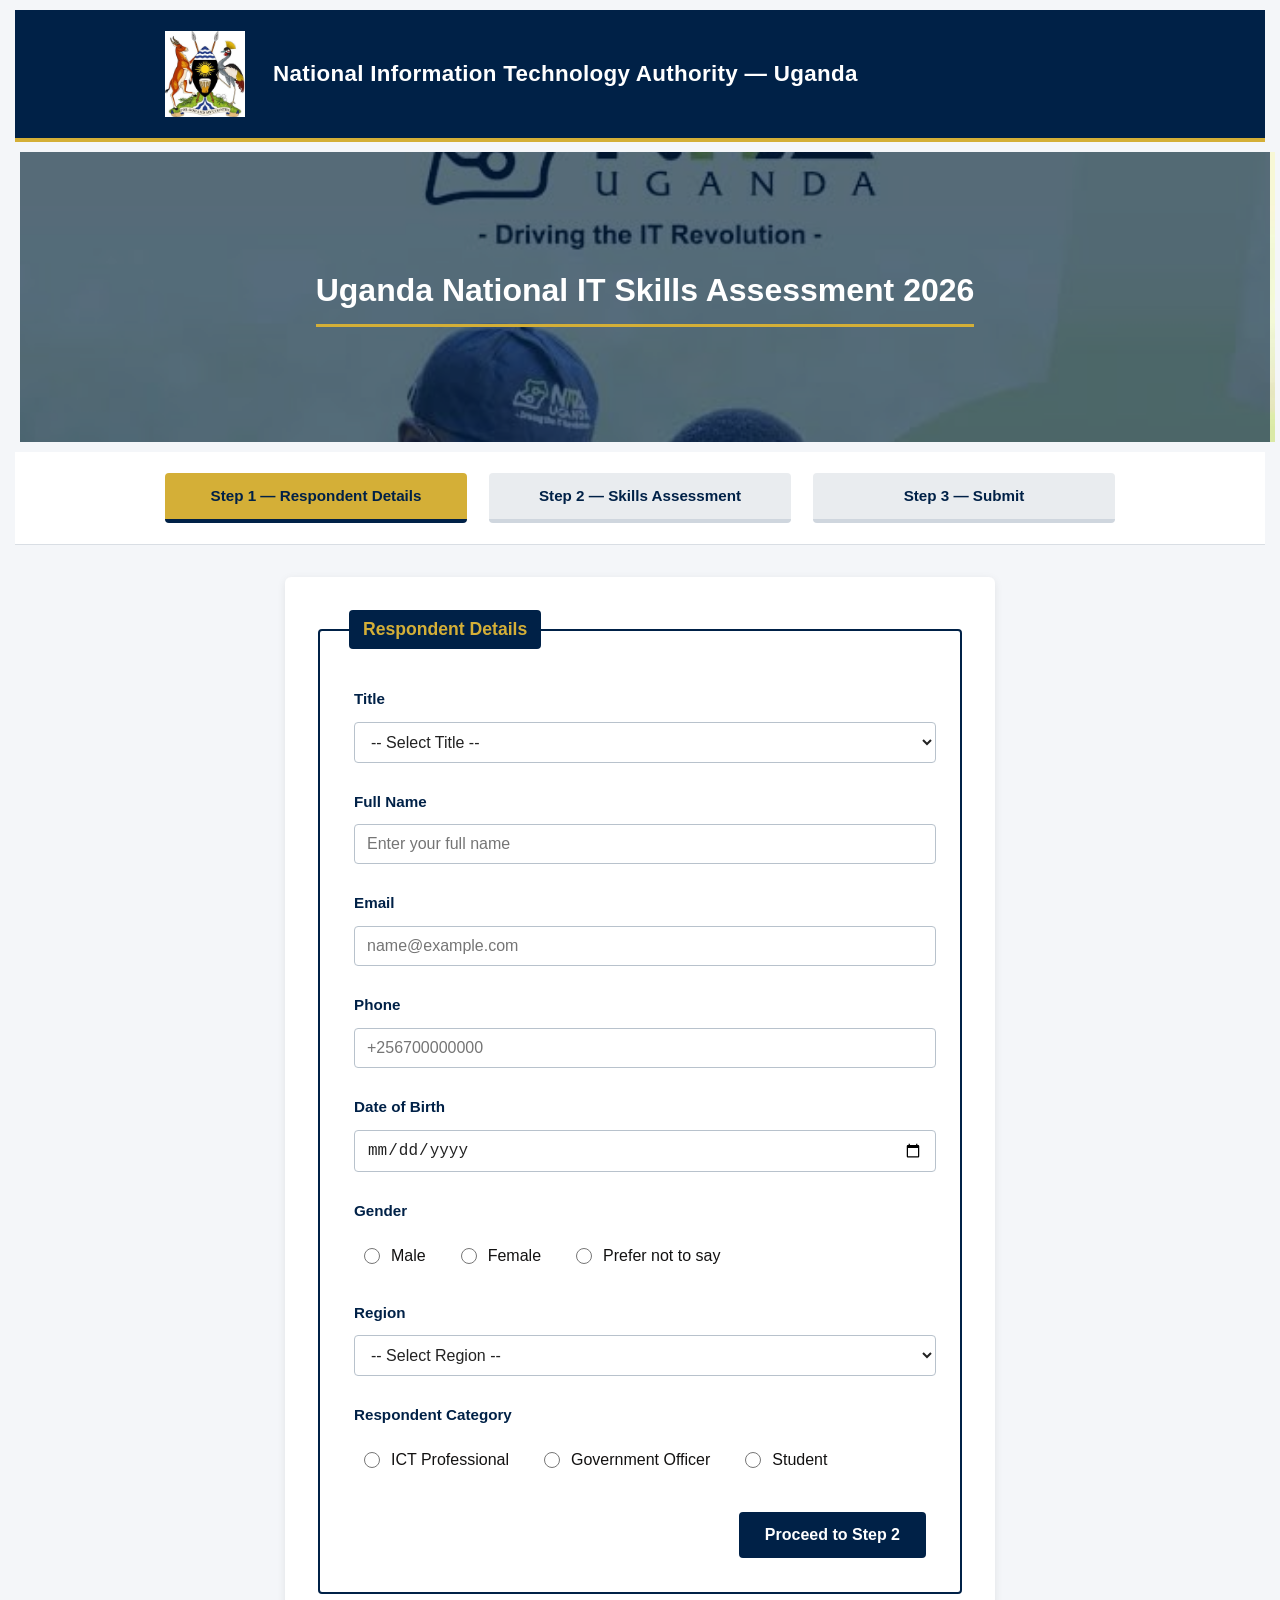
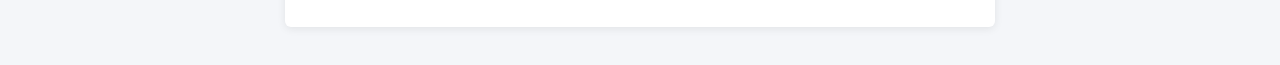
==== index.html @ 75e8d78c "NITA-U" ====
<!DOCTYPE html>
<html lang="en">
<head>
    <meta charset="UTF-8">
    <meta name="viewport" content="width=device-width, initial-scale=1.0">
    <title>Uganda National IT Skills Assessment 2026 | NITA-U</title>
    <link rel="stylesheet" href="survey.css">
</head>
<body>

    <header class="site-header">
        <div class="header-container">
            <img src="/images/logo.jpg" 
            alt="Uganda Coat of Arms" style="max-width:80px;">
            <h1>National Information Technology Authority — Uganda</h1>
        </div>
    </header>

    <section class="survey-banner">
        <img src="/images/survey.jpg" 
        alt="Uganda National IT Skills Assessment 2026 Banner" class="banner-image">
        <div class="banner-overlay">
            <h2>Uganda National IT Skills Assessment 2026</h2>
        </div>
    </section>

    <nav class="progress-container" aria-label="Survey Progress">
        <ol class="progress-steps">
            <li class="step active">Step 1 — Respondent Details</li>
            <li class="step">Step 2 — Skills Assessment</li>
            <li class="step">Step 3 — Submit</li>
        </ol>
    </nav>

    <main class="survey-main">
        <form action="#" method="post" class="survey-form">
            <fieldset class="respondent-fieldset">
                <legend>Respondent Details</legend>

                <div class="form-group">
                    <label for="title">Title</label>
                    <select id="title" name="title" required>
                        <option value="">-- Select Title --</option>
                        <option value="Mr">Mr</option>
                        <option value="Mrs">Mrs</option>
                        <option value="Ms">Ms</option>
                        <option value="Dr">Dr</option>
                    </select>
                </div>

                <div class="form-group">
                    <label for="full-name">Full Name</label>
                    <input type="text" id="full-name" name="full_name" required minlength="4" placeholder="Enter your full name">
                </div>

                <div class="form-group">
                    <label for="email">Email</label>
                    <input type="email" id="email" name="email" required placeholder="name@example.com">
                </div>

                <div class="form-group">
                    <label for="phone">Phone</label>
                    <input type="tel" id="phone" name="phone" pattern="\+256[0-9]{9}" placeholder="+256700000000" title="Format: +256 followed by 9 digits">
                </div>

                <div class="form-group">
                    <label for="dob">Date of Birth</label>
                    <input type="date" id="dob" name="dob">
                </div>

                <div class="form-group">
                    <label>Gender</label>
                    <div class="radio-group">
                        <label class="radio-label"><input type="radio" name="gender" value="Male" required> Male</label>
                        <label class="radio-label"><input type="radio" name="gender" value="Female"> Female</label>
                        <label class="radio-label"><input type="radio" name="gender" value="Prefer not to say"> Prefer not to say</label>
                    </div>
                </div>

                <div class="form-group">
                    <label for="region">Region</label>
                    <select id="region" name="region" required>
                        <option value="">-- Select Region --</option>
                        <option value="Central">Central</option>
                        <option value="Eastern">Eastern</option>
                        <option value="Northern">Northern</option>
                        <option value="Western">Western</option>
                    </select>
                </div>

                <div class="form-group">
                    <label>Respondent Category</label>
                    <div class="radio-group">
                        <label class="radio-label"><input type="radio" name="category" value="ICT Professional" required> ICT Professional</label>
                        <label class="radio-label"><input type="radio" name="category" value="Government Officer"> Government Officer</label>
                        <label class="radio-label"><input type="radio" name="category" value="Student"> Student</label>
                    </div>
                </div>

                <div class="form-actions">
                    <button type="submit" class="btn-next">Proceed to Step 2</button>
                </div>
            </fieldset>
        </form>
    </main>

</body>
</html>
---- survey.css ----
* {
    box-sizing: border-box;
    margin: 5px;
    padding: 0;
}

body {
    font-family: Arial, Helvetica, sans-serif;
    background-color: #f4f6f9;
    color: #222222;
    line-height: 1.5;
}

/* Header */
.site-header {
    background-color: #002147;
    color: #ffffff;
    padding: 16px 24px;
    border-bottom: 4px solid #D4AF37;
}

.header-container {
    max-width: 960px;
    margin: 0 auto;
    display: flex;
    align-items: center;
    gap: 18px;
}

.header-container h1 {
    font-size: 1.4rem;
    font-weight: 700;
    letter-spacing: 0.3px;
}

/* Full-width Banner */
.survey-banner {
    position: relative;
    width: 100%;
    height: 300px;
    overflow: hidden;
}

.banner-image {
    width: 100%;
    height:290px;
    object-fit: cover;
    display: block;
}

.banner-overlay {
    position: absolute;
    inset: 0;
    background-color: rgba(0, 33, 71, 0.65);
    display: flex;
    align-items: center;
    justify-content: center;
    padding: 20px;
    text-align: center;
}

.banner-overlay h2 {
    color: #ffffff;
    font-size: 2rem;
    font-weight: 700;
    border-bottom: 3px solid #D4AF37;
    padding-bottom: 10px;
}

/* 3-Step Progress Indicator */
.progress-container {
    background-color: #ffffff;
    border-bottom: 1px solid #d9dee4;
    padding: 16px 20px;
}

.progress-steps {
    max-width: 960px;
    margin: 0 auto;
    list-style: none;
    display: flex;
    justify-content: space-between;
    gap: 12px;
}

.step {
    flex: 1;
    text-align: center;
    padding: 12px 10px;
    background-color: #e9ecef;
    color: #002147;
    font-weight: 600;
    font-size: 0.95rem;
    border-radius: 4px;
    border-bottom: 4px solid #cfd6de;
}

.step.active {
    background-color: #D4AF37;
    color: #002147;
    border-bottom-color: #002147;
}

/* Main Form Layout */
.survey-main {
    max-width: 760px;
    margin: 32px auto;
    padding: 0 20px;
}

.survey-form {
    background-color: #ffffff;
    padding: 28px;
    border-radius: 6px;
    box-shadow: 0 2px 8px rgba(0, 0, 0, 0.08);
}

.respondent-fieldset {
    border: 2px solid #002147;
    border-radius: 4px;
    padding: 24px;
}

.respondent-fieldset legend {
    background-color: #002147;
    color: #D4AF37;
    font-weight: 700;
    font-size: 1.1rem;
    padding: 6px 14px;
    border-radius: 4px;
}

/* Form Groups */
.form-group {
    display: flex;
    flex-direction: column;
    margin-bottom: 18px;
}

.form-group > label {
    font-weight: 700;
    color: #002147;
    margin-bottom: 6px;
    font-size: 0.95rem;
}

.form-group input[type="text"],
.form-group input[type="email"],
.form-group input[type="tel"],
.form-group input[type="date"],
.form-group select {
    width: 100%;
    padding: 10px 12px;
    border: 1px solid #b8c2cc;
    border-radius: 4px;
    font-size: 1rem;
    color: #222222;
    background-color: #ffffff;
}

.form-group input:focus,
.form-group select:focus {
    outline: none;
    border-color: #002147;
    box-shadow: 0 0 0 2px rgba(212, 175, 55, 0.35);
}

.radio-group {
    display: flex;
    flex-wrap: wrap;
    gap: 20px;
    padding-top: 4px;
}

.radio-label {
    display: flex;
    align-items: center;
    gap: 6px;
    font-weight: 400;
    color: #131212;
    cursor: pointer;
}

.radio-label input[type="radio"] {
    accent-color: #002147;
    width: 16px;
    height: 16px;
}

/* Submit Button */
.form-actions {
    margin-top: 24px;
    text-align: right;
}

.btn-next {
    background-color: #002147;
    color: #ffffff;
    border: 2px solid #002147;
    padding: 12px 24px;
    font-size: 1rem;
    font-weight: 700;
    border-radius: 4px;
    cursor: pointer;
}

.btn-next:hover {
    background-color: #D4AF37;
    color: #002147;
    border-color: #D4AF37;
}

/* Responsive Adjustments */
@media (max-width: 640px) {
    .header-container {
        flex-direction: column;
        text-align: center;
    }

    .progress-steps {
        flex-direction: column;
    }

    .banner-overlay h2 {
        font-size: 1.5rem;
    }
}
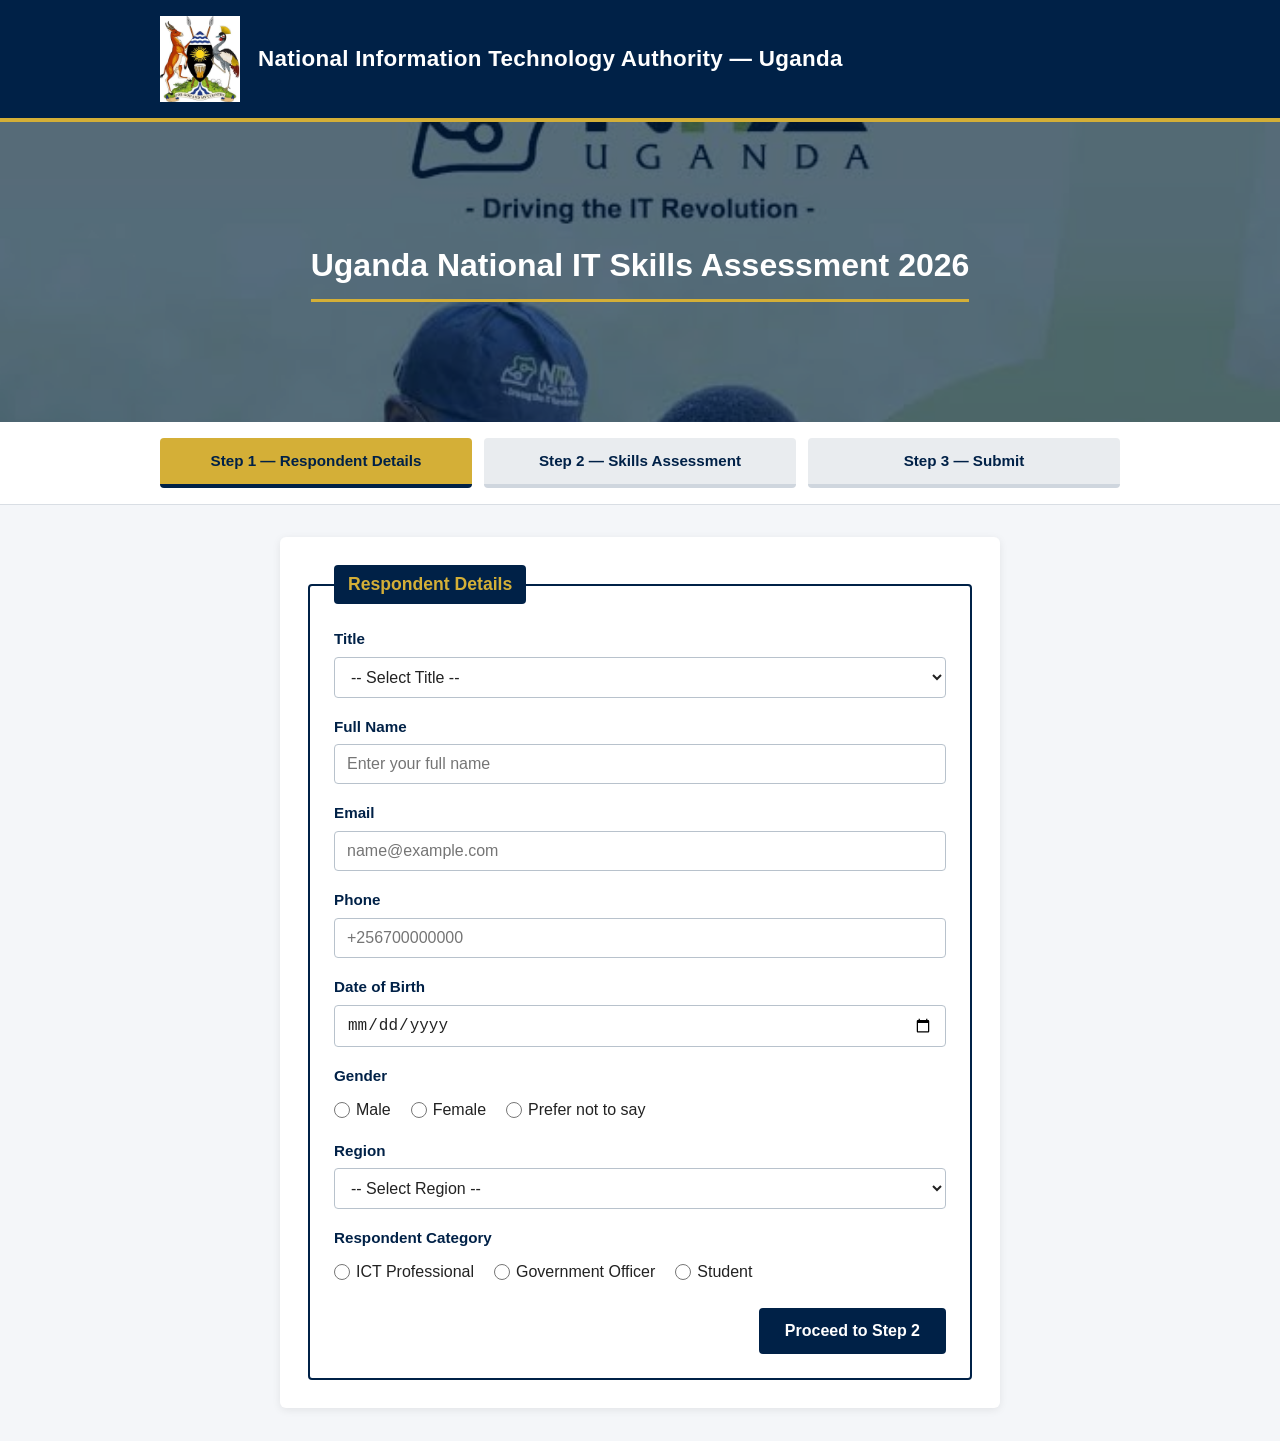
==== commit 5f828f96: "NITA-U" ====
--- a/index.html
+++ b/index.html
@@ -3,22 +3,20 @@
 <head>
     <meta charset="UTF-8">
     <meta name="viewport" content="width=device-width, initial-scale=1.0">
-    <title>Uganda National IT Skills Assessment 2026 | NITA-U</title>
+    <title>Step 1: Respondent Details | Uganda National IT Skills Assessment 2026</title>
     <link rel="stylesheet" href="survey.css">
 </head>
 <body>
 
     <header class="site-header">
         <div class="header-container">
-            <img src="/images/logo.jpg" 
-            alt="Uganda Coat of Arms" style="max-width:80px;">
+            <img src="/images/logo.jpg" alt="Uganda Coat of Arms" style="max-width:80px;">
             <h1>National Information Technology Authority — Uganda</h1>
         </div>
     </header>
 
     <section class="survey-banner">
-        <img src="/images/survey.jpg" 
-        alt="Uganda National IT Skills Assessment 2026 Banner" class="banner-image">
+        <img src="/images/survey.jpg" alt="Uganda National IT Skills Assessment 2026 Banner" class="banner-image">
         <div class="banner-overlay">
             <h2>Uganda National IT Skills Assessment 2026</h2>
         </div>
@@ -27,13 +25,13 @@
     <nav class="progress-container" aria-label="Survey Progress">
         <ol class="progress-steps">
             <li class="step active">Step 1 — Respondent Details</li>
-            <li class="step">Step 2 — Skills Assessment</li>
-            <li class="step">Step 3 — Submit</li>
+            <li class="step"><a href="step2.html">Step 2 — Skills Assessment</a></li>
+            <li class="step"><a href="step3.html">Step 3 — Submit</a></li>
         </ol>
     </nav>
 
     <main class="survey-main">
-        <form action="#" method="post" class="survey-form">
+        <form action="step2.html" method="get" class="survey-form">
             <fieldset class="respondent-fieldset">
                 <legend>Respondent Details</legend>
 
--- a/survey.css
+++ b/survey.css
@@ -1,6 +1,6 @@
 * {
     box-sizing: border-box;
-    margin: 5px;
+    margin: 0;
     padding: 0;
 }
 
@@ -43,7 +43,7 @@
 
 .banner-image {
     width: 100%;
-    height:290px;
+    height: 300px;
     object-fit: cover;
     display: block;
 }
@@ -95,6 +95,12 @@
     border-bottom: 4px solid #cfd6de;
 }
 
+.step a {
+    color: inherit;
+    text-decoration: none;
+    display: block;
+}
+
 .step.active {
     background-color: #D4AF37;
     color: #002147;
@@ -106,6 +112,15 @@
     max-width: 760px;
     margin: 32px auto;
     padding: 0 20px;
+}
+
+.respondent-banner {
+    background-color: #002147;
+    color: #D4AF37;
+    padding: 12px 18px;
+    border-radius: 4px;
+    font-weight: 700;
+    margin-bottom: 16px;
 }
 
 .survey-form {
@@ -177,7 +192,7 @@
     align-items: center;
     gap: 6px;
     font-weight: 400;
-    color: #131212;
+    color: #222222;
     cursor: pointer;
 }
 
@@ -187,10 +202,53 @@
     height: 16px;
 }
 
-/* Submit Button */
+/* Review Summary Table */
+.review-intro {
+    margin-bottom: 16px;
+    color: #002147;
+    font-weight: 600;
+}
+
+.summary-table {
+    width: 100%;
+    border-collapse: collapse;
+    margin-bottom: 20px;
+}
+
+.summary-table th,
+.summary-table td {
+    padding: 10px 12px;
+    border: 1px solid #d9dee4;
+    text-align: left;
+}
+
+.summary-table th {
+    width: 40%;
+    background-color: #f4f6f9;
+    color: #002147;
+}
+
+.status-box {
+    background-color: #002147;
+    color: #D4AF37;
+    padding: 16px;
+    border-radius: 4px;
+    font-weight: 700;
+    text-align: center;
+    margin-top: 16px;
+}
+
+/* Buttons & Navigation Actions */
 .form-actions {
     margin-top: 24px;
     text-align: right;
+}
+
+.split-actions {
+    display: flex;
+    justify-content: space-between;
+    align-items: center;
+    gap: 12px;
 }
 
 .btn-next {
@@ -202,12 +260,30 @@
     font-weight: 700;
     border-radius: 4px;
     cursor: pointer;
+    text-decoration: none;
+    display: inline-block;
 }
 
 .btn-next:hover {
     background-color: #D4AF37;
     color: #002147;
     border-color: #D4AF37;
+}
+
+.btn-back {
+    background-color: #e9ecef;
+    color: #002147;
+    border: 2px solid #cfd6de;
+    padding: 12px 20px;
+    font-size: 1rem;
+    font-weight: 700;
+    border-radius: 4px;
+    text-decoration: none;
+    display: inline-block;
+}
+
+.btn-back:hover {
+    border-color: #002147;
 }
 
 /* Responsive Adjustments */
@@ -217,11 +293,18 @@
         text-align: center;
     }
 
-    .progress-steps {
+    .progress-steps,
+    .split-actions {
         flex-direction: column;
+    }
+
+    .btn-next,
+    .btn-back {
+        width: 100%;
+        text-align: center;
     }
 
     .banner-overlay h2 {
         font-size: 1.5rem;
     }
-}
+}
